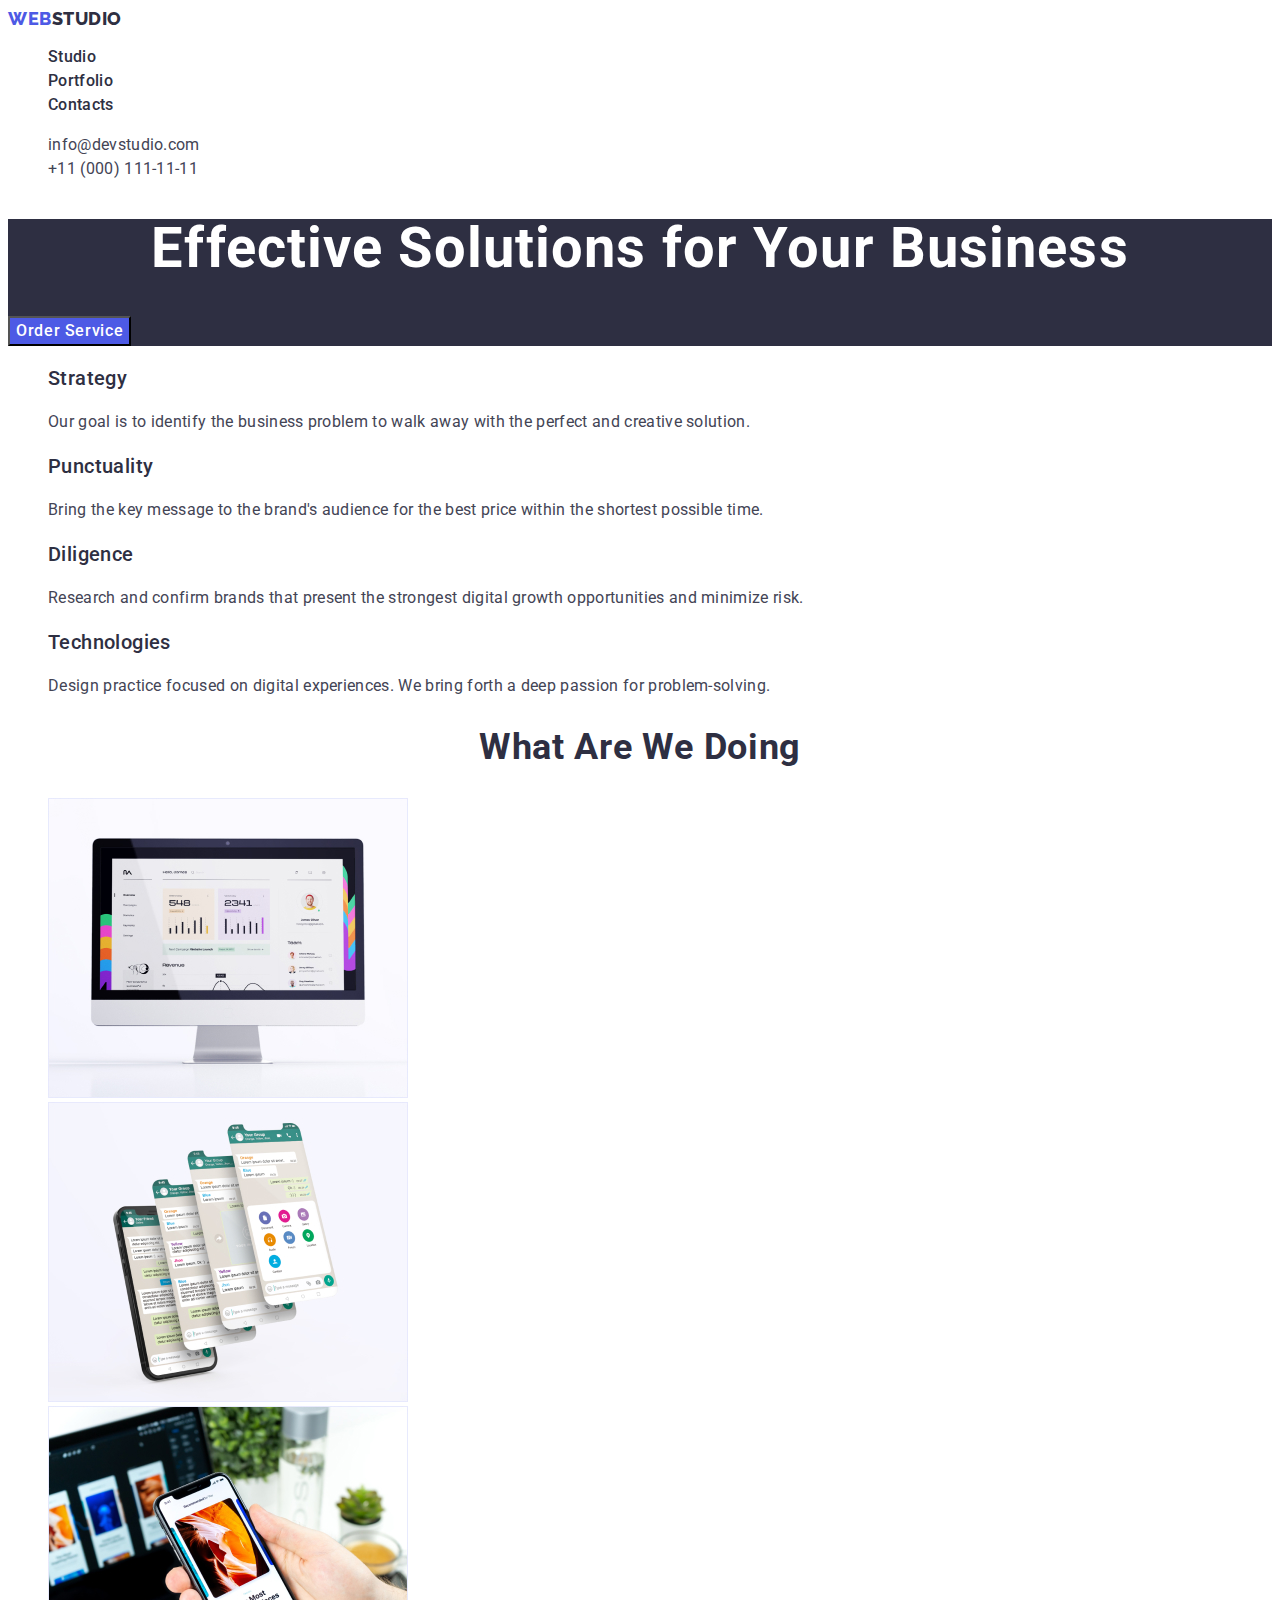
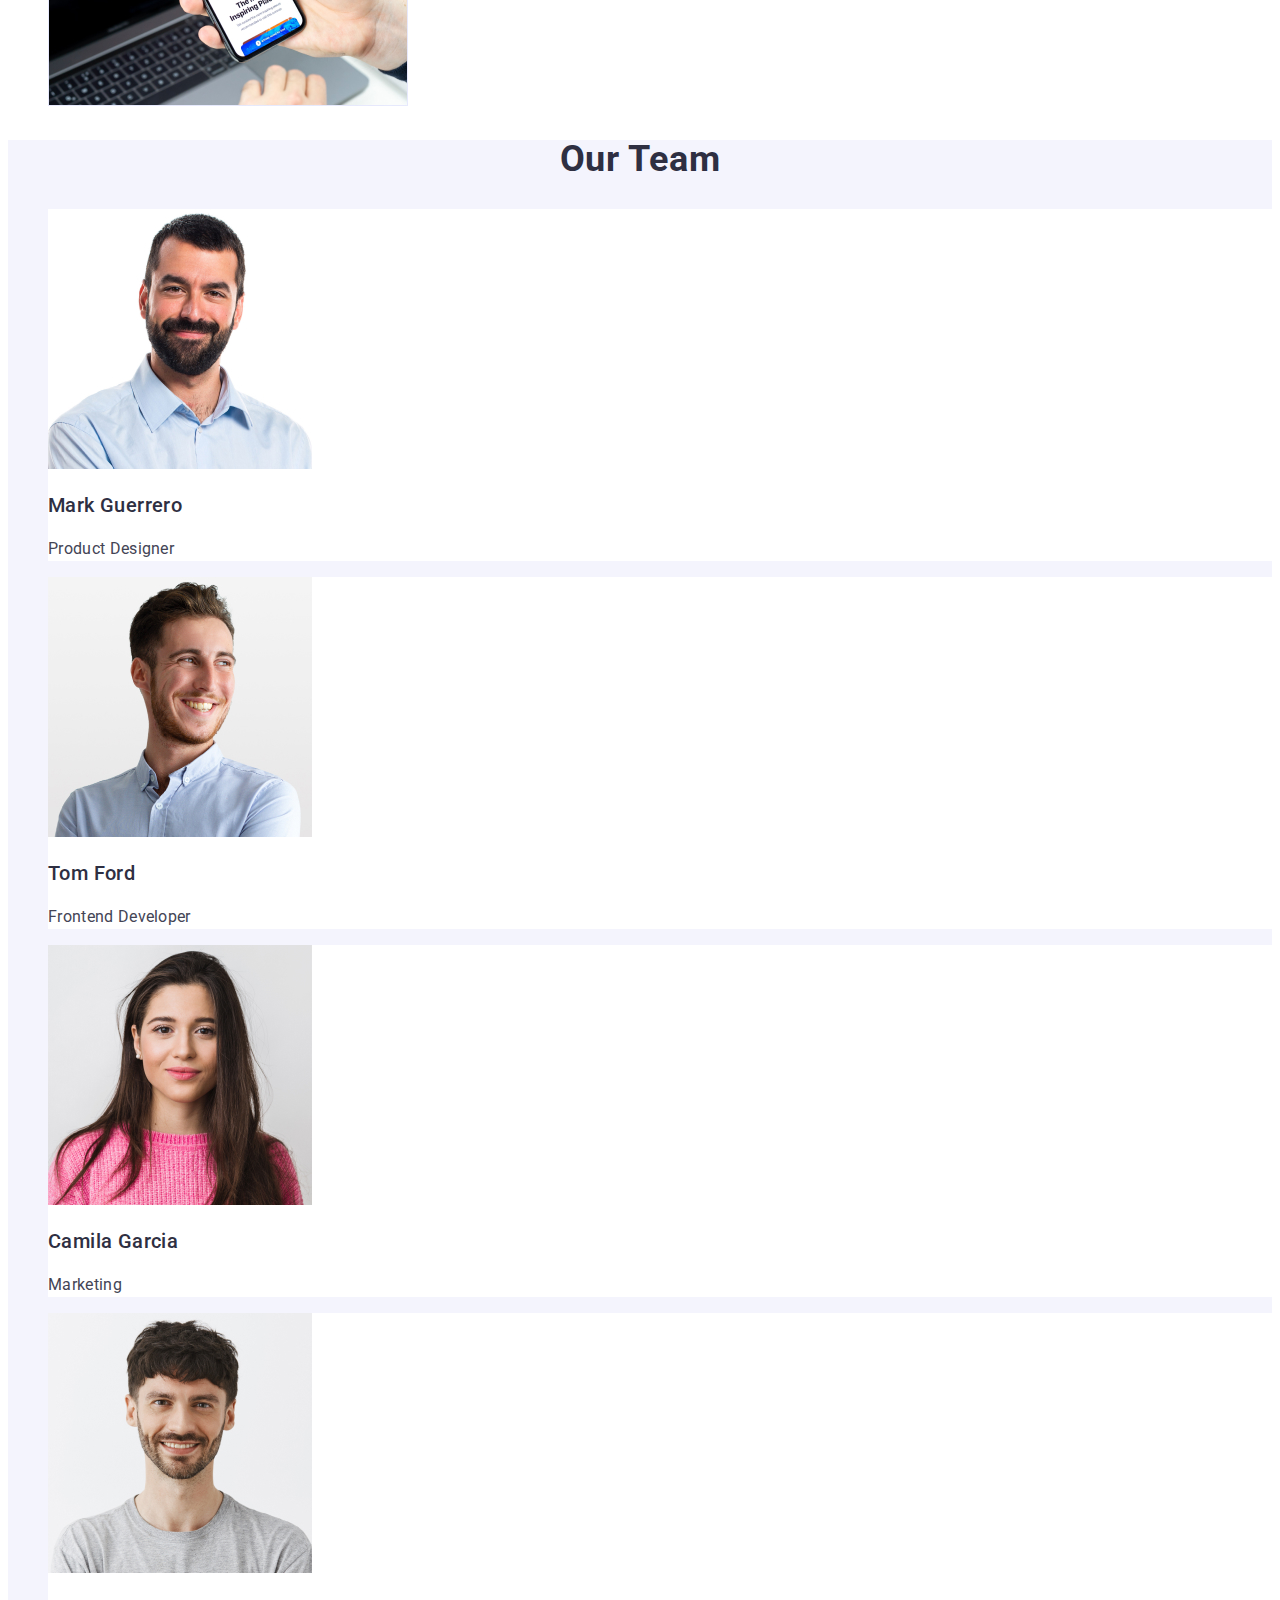
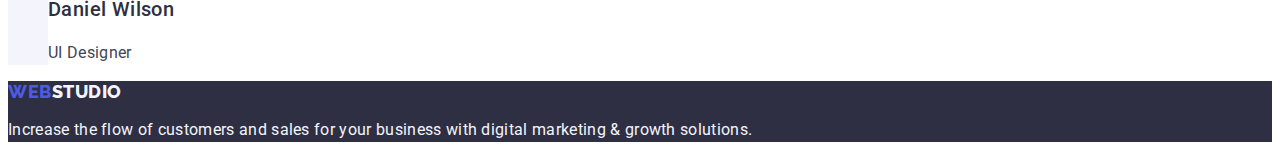
==== index.html @ 008188c2 "Initial commit" ====
<!DOCTYPE html>
<html lang="en">
  <head>
    <meta charset="UTF-8" />
    <meta name="viewport" content="width=device-width, initial-scale=1.0" />
    <title>Document</title>
    <link rel="preconnect" href="https://fonts.googleapis.com" />
    <link rel="preconnect" href="https://fonts.gstatic.com" crossorigin />
    <link
      href="https://fonts.googleapis.com/css2?family=Raleway:wght@800&family=Roboto:wght@400;500;700;900&display=swap"
      rel="stylesheet"
    />
    <link rel="stylesheet" href="./css/styles.css" />
  </head>
  <body>
    <!-- HEADER -->
    <header class="top-header">
      <nav class="nav">
        <a class="logo-nav link" href="./index.html"
          >Web<span class="logo-dark">Studio</span></a
        >
        <ul class="menu list">
          <li class="menu-item">
            <a class="menu-link link" href="./index.html">Studio</a>
          </li>
          <li class="menu-item">
            <a class="menu-link link" href="./portfolio.html">Portfolio</a>
          </li>
          <li class="menu-item">
            <a class="menu-link link" href="">Contacts</a>
          </li>
        </ul>
      </nav>
      <address class="contact">
        <ul class="address list">
          <li class="description-text address-item">
            <a class="address-item link" href="mailto:info@devstudio.com"
              >info@devstudio.com</a
            >
          </li>
          <li class="description-text contact-item">
            <a class="address-item link" href="tel:+110001111111"
              >+11 (000) 111-11-11</a
            >
          </li>
        </ul>
      </address>
    </header>
    <main>
      <!-- HERO -->
      <section class="hero">
        <h1 class="hero-title">Effective Solutions for Your Business</h1>
        <button
          class="subtitle-description modal-btn"
          type="button"
          name="Order_Service"
        >
          Order Service
        </button>
      </section>
      <!-- FEATURE -->
      <section class="features">
        <h2 class="features" hidden>Features</h2>
        <ul class="features-menu list">
          <li>
            <h3 class="subtitle-description">Strategy</h3>
            <p class="description-text">
              Our goal is to identify the business problem to walk away with the
              perfect and creative solution.
            </p>
          </li>
          <li>
            <h3 class="subtitle-description">Punctuality</h3>
            <p class="description-text">
              Bring the key message to the brand's audience for the best price
              within the shortest possible time.
            </p>
          </li>
          <li>
            <h3 class="subtitle-description">Diligence</h3>
            <p class="description-text">
              Research and confirm brands that present the strongest digital
              growth opportunities and minimize risk.
            </p>
          </li>
          <li>
            <h3 class="subtitle-description">Technologies</h3>
            <p class="description-text">
              Design practice focused on digital experiences. We bring forth a
              deep passion for problem-solving.
            </p>
          </li>
        </ul>
      </section>
      <!-- ABOUT -->
      <section>
        <h2 class="about">What are we doing</h2>
        <ul class="menu-about list">
          <li>
            <img
              src="./images/services/Rectangle71.jpg"
              width="360"
              alt="Work example"
            />
          </li>
          <li>
            <img
              src="./images/services/Rectangle72.jpg"
              width="360"
              alt="Work example"
            />
          </li>
          <li>
            <img
              src="./images/services/Rectangle73.jpg"
              width="360"
              alt="Work example"
            />
          </li>
        </ul>
      </section>
      <!-- TEAM -->
      <section class="section">
        <h2 class="about">Our Team</h2>
        <ul class="team-list list">
          <li class="items">
            <img src="./images/team/img.jpg" alt="Team member" width="264" />
            <h3 class="subtitle-description">Mark Guerrero</h3>
            <p class="description-text">Product Designer</p>
          </li>
          <li class="items">
            <img src="./images/team/img1.jpg" alt="Team member" width="264" />
            <h3 class="subtitle-description">Tom Ford</h3>
            <p class="description-text">Frontend Developer</p>
          </li>
          <li class="items">
            <img src="./images/team/img2.jpg" alt="Team member" width="264" />
            <h3 class="subtitle-description">Camila Garcia</h3>
            <p class="description-text">Marketing</p>
          </li>
          <li class="items">
            <img src="./images/team/img3.jpg" alt="Team member" width="264" />
            <h3 class="subtitle-description">Daniel Wilson</h3>
            <p class="description-text">UI Designer</p>
          </li>
        </ul>
      </section>
    </main>
    <!-- FOOTER -->
    <footer class="main-footer">
      <a class="logo-nav link" href="./index.html"
        >Web<span class="logo-light">Studio</span></a
      >
      <p class="footer-text">
        Increase the flow of customers and sales for your business with digital
        marketing & growth solutions.
      </p>
    </footer>
  </body>
</html>
---- css/styles.css ----
/* BODY */
body {
  font-family: "Roboto", sans-serif;
  font-weight: 400;
  color: var(--color-slate);
  background-color: var(--color-white);
}
.list {
  list-style: none;
}
.link {
  text-decoration: none;
}
:root {
  --color-iris: #4d5ae5;
  --color-ocean: #404bbf;
  --color-navy-blue: #2e2f42;
  --color-green: #31d0aa;
  --color-slate: #434455;
  --color-light-slate: #8e8f99;
  --color-cornflower: #e7e9fc;
  --color-cloud: #f4f4fd;
  --color-navy-blue-modal: #2e2f42;
  --color-grey: #2e2f42;
  --color-white: #ffffff;
  --color-dairy: #fcfcfc;
}

/* COMPONENT */
.subtitle-description {
  font-weight: 500;
  font-size: 20px;
  line-height: 1.2;
  letter-spacing: 0.02em;
  color: var(--color-grey);
}
.description-text {
  font-size: 16px;
  line-height: 1.5;
  letter-spacing: 0.02em;
  color: var(--color-slate);
}

/* HEADER */
.logo-nav {
  font-family: "Raleway", sans-serif;
  font-weight: 800;
  font-size: 18px;
  line-height: 1.17;
  letter-spacing: 0.03em;
  text-transform: uppercase;
  color: var(--color-iris);
}
.logo-dark {
  color: var(--color-navy-blue);
}
.logo-light {
  color: var(--color-cloud);
}

.menu-link.link {
  font-weight: 500;
  font-size: 16px;
  line-height: 1.5;
  letter-spacing: 0.02em;
  color: var(--color-navy-blue);
}

.address-item.link {
  color: var(--color-slate);
}
.menu-link.link:hover,
.menu-link.link:focus,
.menu-link.link:active {
  color: var(--color-ocean);
}
.address-item.link:hover,
.address-item.link:focus,
.address-item.link:active {
  color: var(--color-ocean);
}
.contact {
  font-style: normal;
}
/* HERO */
.hero {
  background-color: var(--color-navy-blue);
}
.hero-title {
  font-weight: 700;
  font-size: 56px;
  line-height: 1.07;
  letter-spacing: 0.02em;
  text-align: center;
  color: var(--color-white);
}
.modal-btn {
  font-family: inherit;
  background-color: var(--color-iris);
  font-weight: 500;
  font-size: 16px;
  line-height: 1.5;
  letter-spacing: 0.04em;
  cursor: pointer;
  color: var(--color-white);
}
.modal-btn:hover,
.modal-btn:focus {
  background-color: var(--color-ocean);
}
.about {
  font-weight: 700;
  font-size: 36px;
  line-height: 1.11;
  text-align: center;
  letter-spacing: 0.02em;
  text-transform: capitalize;
  color: var(--color-grey);
}
/* TEAM */
.section {
  background-color: var(--color-cloud);
}
.items {
  background-color: #ffffff;
}
/* Footer*/
.footer-text {
  font-size: 16px;
  line-height: 1.5;
  letter-spacing: 0.02em;
  color: var(--color-cloud);
}
.main-footer {
  background-color: var(--color-navy-blue);
}

/* PORTFOLIO */ /* SECTION */

.btn {
  font-family: "Roboto", sans-serif;
  font-weight: 500;
  font-size: 16px;
  line-height: 1.5;
  letter-spacing: 0.04em;
  cursor: pointer;
  color: var(--color-iris);
  background-color: var(--color-cloud);
}

.btn:hover,
.btn:focus {
  color: var(--color-white);
  background-color: var(--color-ocean);
}
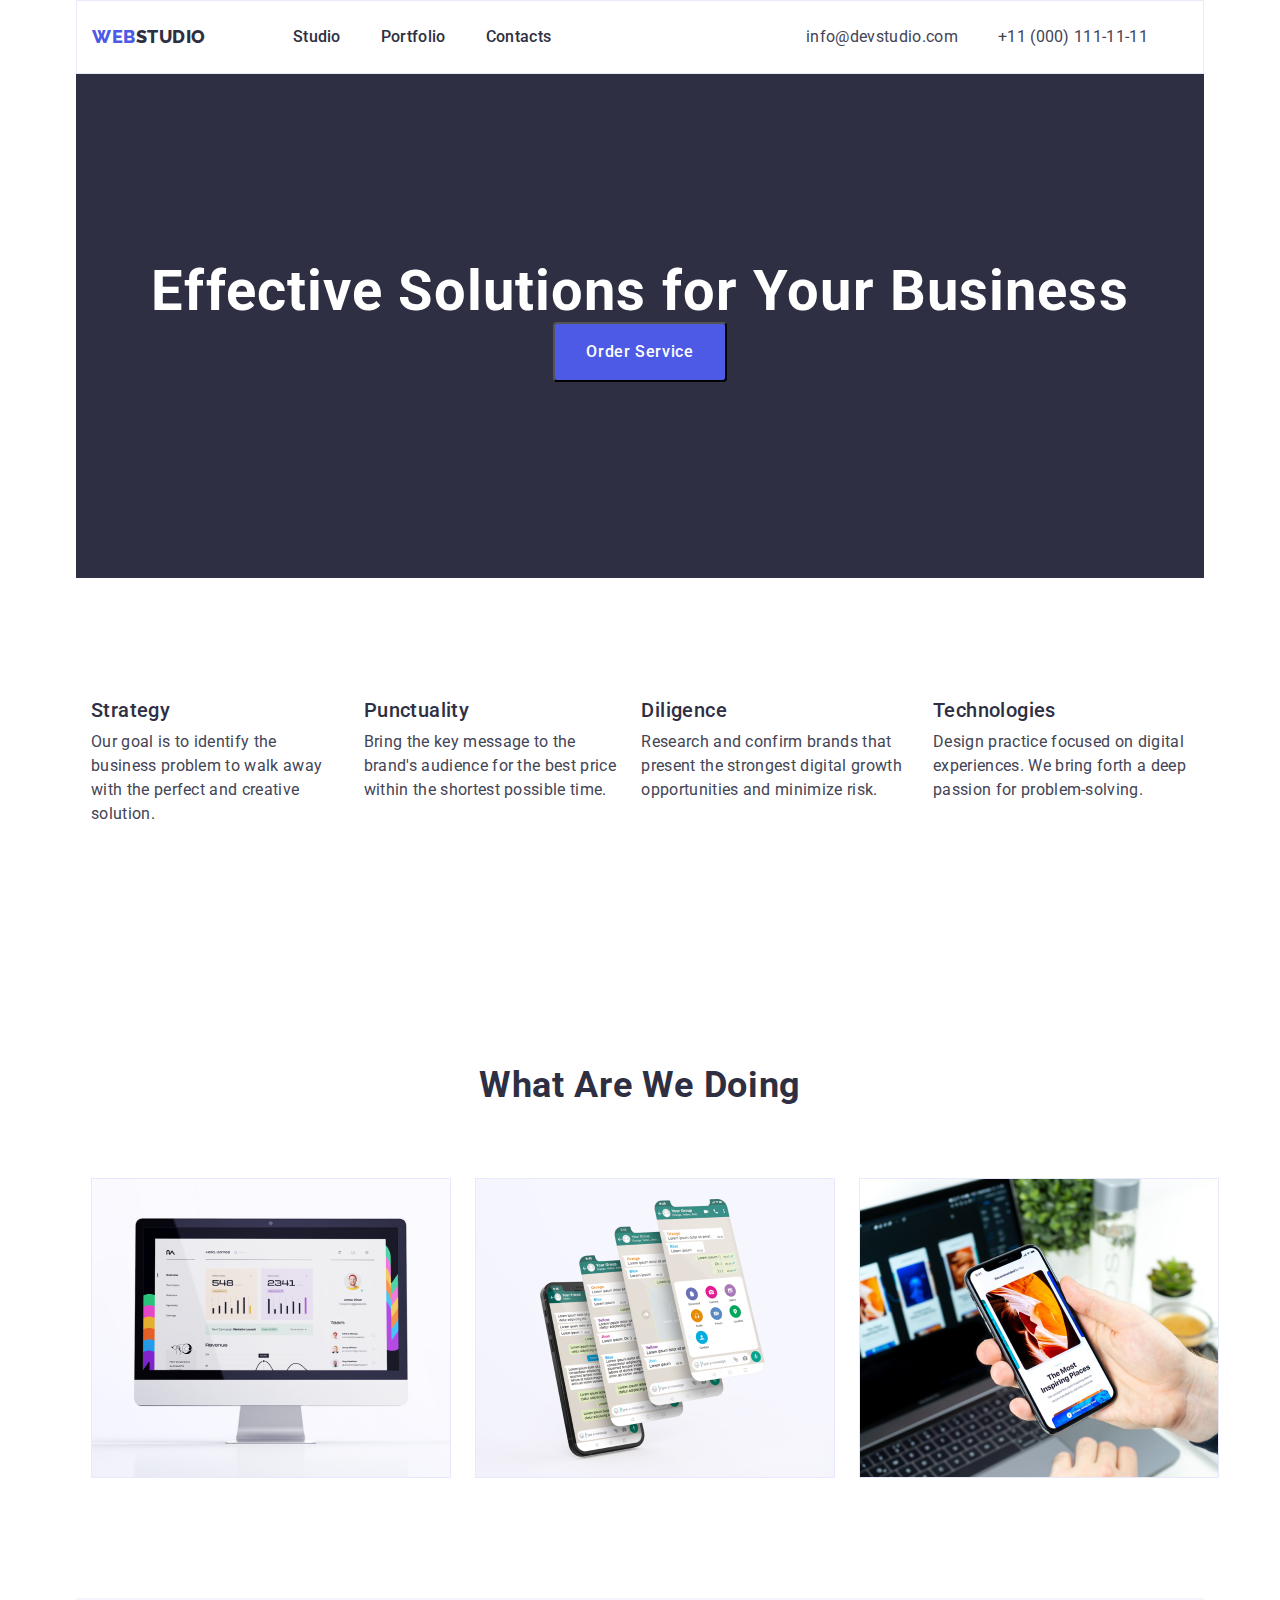
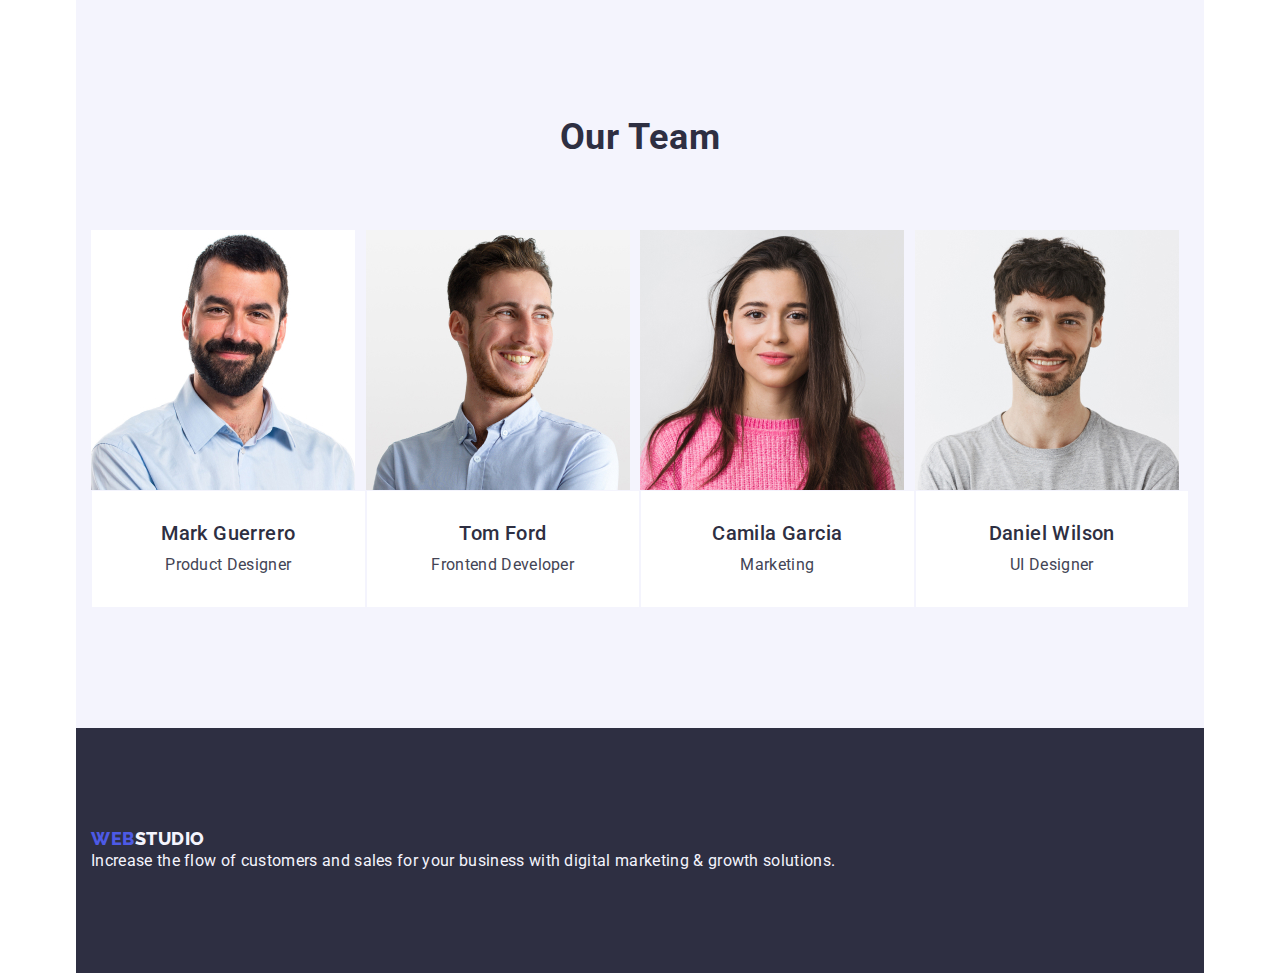
==== commit 52c140f3: "update" ====
--- a/index.html
+++ b/index.html
@@ -10,56 +10,64 @@
       href="https://fonts.googleapis.com/css2?family=Raleway:wght@800&family=Roboto:wght@400;500;700;900&display=swap"
       rel="stylesheet"
     />
+    <link
+      rel="stylesheet"
+      href="https://cdn.jsdelivr.net/npm/modern-normalize@1.1.0/modern-normalize.min.css"
+    />
     <link rel="stylesheet" href="./css/styles.css" />
   </head>
   <body>
     <!-- HEADER -->
     <header class="top-header">
-      <nav class="nav">
-        <a class="logo-nav link" href="./index.html"
-          >Web<span class="logo-dark">Studio</span></a
-        >
-        <ul class="menu list">
-          <li class="menu-item">
-            <a class="menu-link link" href="./index.html">Studio</a>
-          </li>
-          <li class="menu-item">
-            <a class="menu-link link" href="./portfolio.html">Portfolio</a>
-          </li>
-          <li class="menu-item">
-            <a class="menu-link link" href="">Contacts</a>
-          </li>
-        </ul>
-      </nav>
-      <address class="contact">
-        <ul class="address list">
-          <li class="description-text address-item">
-            <a class="address-item link" href="mailto:info@devstudio.com"
-              >info@devstudio.com</a
-            >
-          </li>
-          <li class="description-text contact-item">
-            <a class="address-item link" href="tel:+110001111111"
-              >+11 (000) 111-11-11</a
-            >
-          </li>
-        </ul>
-      </address>
+      <div class="container page-header-container">
+        <nav class="nav">
+          <a class="logo-nav link" href="./index.html"
+            >Web<span class="logo-dark">Studio</span></a
+          >
+          <ul class="menu list">
+            <li class="menu-item">
+              <a class="menu-link link" href="./index.html">Studio</a>
+            </li>
+            <li class="menu-item">
+              <a class="menu-link link" href="./portfolio.html">Portfolio</a>
+            </li>
+            <li class="menu-item">
+              <a class="menu-link link" href="">Contacts</a>
+            </li>
+          </ul>
+        </nav>
+        <address class="contact">
+          <ul class="address list">
+            <li class="description-text address-item">
+              <a class="address-item link" href="mailto:info@devstudio.com"
+                >info@devstudio.com</a
+              >
+            </li>
+            <li class="description-text contact-item">
+              <a class="address-item link" href="tel:+110001111111"
+                >+11 (000) 111-11-11</a
+              >
+            </li>
+          </ul>
+        </address>
+      </div>
     </header>
     <main>
       <!-- HERO -->
-      <section class="hero">
+      <section class="hero container">
         <h1 class="hero-title">Effective Solutions for Your Business</h1>
-        <button
-          class="subtitle-description modal-btn"
-          type="button"
-          name="Order_Service"
-        >
-          Order Service
-        </button>
+        <div class="button">
+          <button
+            class="subtitle-description modal-btn"
+            type="button"
+            name="Order_Service"
+          >
+            Order Service
+          </button>
+        </div>
       </section>
       <!-- FEATURE -->
-      <section class="features">
+      <section class="features container">
         <h2 class="features" hidden>Features</h2>
         <ul class="features-menu list">
           <li>
@@ -93,7 +101,7 @@
         </ul>
       </section>
       <!-- ABOUT -->
-      <section>
+      <section class="section-about container">
         <h2 class="about">What are we doing</h2>
         <ul class="menu-about list">
           <li>
@@ -120,34 +128,44 @@
         </ul>
       </section>
       <!-- TEAM -->
-      <section class="section">
-        <h2 class="about">Our Team</h2>
-        <ul class="team-list list">
-          <li class="items">
-            <img src="./images/team/img.jpg" alt="Team member" width="264" />
-            <h3 class="subtitle-description">Mark Guerrero</h3>
-            <p class="description-text">Product Designer</p>
-          </li>
-          <li class="items">
-            <img src="./images/team/img1.jpg" alt="Team member" width="264" />
-            <h3 class="subtitle-description">Tom Ford</h3>
-            <p class="description-text">Frontend Developer</p>
-          </li>
-          <li class="items">
-            <img src="./images/team/img2.jpg" alt="Team member" width="264" />
-            <h3 class="subtitle-description">Camila Garcia</h3>
-            <p class="description-text">Marketing</p>
-          </li>
-          <li class="items">
-            <img src="./images/team/img3.jpg" alt="Team member" width="264" />
-            <h3 class="subtitle-description">Daniel Wilson</h3>
-            <p class="description-text">UI Designer</p>
-          </li>
-        </ul>
+      <section class="section-team container">
+        <div class="section">
+          <h2 class="about">Our Team</h2>
+          <ul class="team-list list">
+            <li class="items">
+              <img src="./images/team/img.jpg" alt="Team member" width="264" />
+              <div class="team-items">
+                <h3 class="subtitle-description">Mark Guerrero</h3>
+                <p class="description-text">Product Designer</p>
+              </div>
+            </li>
+            <li class="items">
+              <img src="./images/team/img1.jpg" alt="Team member" width="264" />
+              <div class="team-items">
+                <h3 class="subtitle-description">Tom Ford</h3>
+                <p class="description-text">Frontend Developer</p>
+              </div>
+            </li>
+            <li class="items">
+              <img src="./images/team/img2.jpg" alt="Team member" width="264" />
+              <div class="team-items">
+                <h3 class="subtitle-description">Camila Garcia</h3>
+                <p class="description-text">Marketing</p>
+              </div>
+            </li>
+            <li class="items">
+              <img src="./images/team/img3.jpg" alt="Team member" width="264" />
+              <div class="team-items">
+                <h3 class="subtitle-description">Daniel Wilson</h3>
+                <p class="description-text">UI Designer</p>
+              </div>
+            </li>
+          </ul>
+        </div>
       </section>
     </main>
     <!-- FOOTER -->
-    <footer class="main-footer">
+    <footer class="main-footer container">
       <a class="logo-nav link" href="./index.html"
         >Web<span class="logo-light">Studio</span></a
       >
--- a/css/styles.css
+++ b/css/styles.css
@@ -1,16 +1,3 @@
-/* BODY */
-body {
-  font-family: "Roboto", sans-serif;
-  font-weight: 400;
-  color: var(--color-slate);
-  background-color: var(--color-white);
-}
-.list {
-  list-style: none;
-}
-.link {
-  text-decoration: none;
-}
 :root {
   --color-iris: #4d5ae5;
   --color-ocean: #404bbf;
@@ -26,8 +13,52 @@
   --color-dairy: #fcfcfc;
 }
 
+h1,
+h2,
+h3,
+p {
+  margin-top: 0;
+  margin-bottom: 0;
+}
+ul {
+  margin-top: 0;
+  margin-bottom: 0;
+  padding-left: 0;
+}
+img {
+  display: block;
+}
+
+button {
+  cursor: pointer;
+}
+
+.list {
+  list-style: none;
+}
+.link {
+  text-decoration: none;
+}
+
+/* BODY */
+body {
+  font-family: "Roboto", sans-serif;
+  font-weight: 400;
+  color: var(--color-slate);
+  background-color: var(--color-white);
+}
+
+.container {
+  width: 1128px;
+  margin-left: auto;
+  margin-right: auto;
+  padding-left: 15px;
+  padding-right: 15px;
+}
+
 /* COMPONENT */
 .subtitle-description {
+  margin-bottom: 8px;
   font-weight: 500;
   font-size: 20px;
   line-height: 1.2;
@@ -42,6 +73,21 @@
 }
 
 /* HEADER */
+.top-header {
+  margin-bottom: 0;
+}
+.page-header-container {
+  display: flex;
+  align-items: center;
+  padding-top: 24px;
+  padding-bottom: 24px;
+  border: 1px solid var(--color-cornflower);
+}
+.nav {
+  display: flex;
+  align-items: center;
+}
+
 .logo-nav {
   font-family: "Raleway", sans-serif;
   font-weight: 800;
@@ -50,6 +96,7 @@
   letter-spacing: 0.03em;
   text-transform: uppercase;
   color: var(--color-iris);
+  margin-right: 87px;
 }
 .logo-dark {
   color: var(--color-navy-blue);
@@ -57,6 +104,13 @@
 .logo-light {
   color: var(--color-cloud);
 }
+.menu {
+  display: flex;
+  align-items: center;
+}
+.menu-item:not(:last-child) {
+  margin-right: 40px;
+}
 
 .menu-link.link {
   font-weight: 500;
@@ -65,15 +119,20 @@
   letter-spacing: 0.02em;
   color: var(--color-navy-blue);
 }
-
+.address {
+  display: flex;
+  align-items: center;
+}
 .address-item.link {
   color: var(--color-slate);
+  margin-right: 40px;
 }
 .menu-link.link:hover,
 .menu-link.link:focus,
 .menu-link.link:active {
   color: var(--color-ocean);
 }
+
 .address-item.link:hover,
 .address-item.link:focus,
 .address-item.link:active {
@@ -81,9 +140,12 @@
 }
 .contact {
   font-style: normal;
+  margin-left: auto;
 }
 /* HERO */
 .hero {
+  padding-top: 188px;
+  padding-bottom: 188px;
   background-color: var(--color-navy-blue);
 }
 .hero-title {
@@ -94,21 +156,46 @@
   text-align: center;
   color: var(--color-white);
 }
+.button {
+  display: flex;
+  justify-content: center;
+}
 .modal-btn {
+  min-width: 170px;
+  min-height: 60px;
+  padding-top: 15px;
+  padding-bottom: 15px;
+  padding-right: 31px;
+  padding-left: 31px;
+  border-radius: 4px;
+  text-align: center;
   font-family: inherit;
   background-color: var(--color-iris);
   font-weight: 500;
   font-size: 16px;
   line-height: 1.5;
   letter-spacing: 0.04em;
-  cursor: pointer;
   color: var(--color-white);
 }
+
 .modal-btn:hover,
 .modal-btn:focus {
   background-color: var(--color-ocean);
 }
+.features {
+  padding-top: 120px;
+  padding-bottom: 120px;
+}
+.features-menu {
+  display: flex;
+  column-gap: 24px;
+}
+.section-about {
+  padding-top: 120px;
+  padding-bottom: 120px;
+}
 .about {
+  margin-bottom: 72px;
   font-weight: 700;
   font-size: 36px;
   line-height: 1.11;
@@ -117,12 +204,38 @@
   text-transform: capitalize;
   color: var(--color-grey);
 }
+.menu-about {
+  display: flex;
+  column-gap: 24px;
+}
 /* TEAM */
-.section {
+.section-team {
   background-color: var(--color-cloud);
+  padding-top: 120px;
+  padding-bottom: 120px;
+  gap: 24px;
+}
+.team-items {
+  border-top: none;
+  border: 1px solid var(--color-cloud);
+  background-color: var(--color-white);
+  padding-top: 30px;
+  padding-bottom: 30px;
+  padding-right: 16px;
+  padding-left: 16px;
+  text-align: center;
 }
 .items {
-  background-color: #ffffff;
+  flex-basis: calc(100% / 4);
+  gap: 24px;
+  overflow: hidden;
+}
+.team-list {
+  margin: 0;
+  padding: 0;
+  list-style: none;
+  display: flex;
+  flex-wrap: wrap;
 }
 /* Footer*/
 .footer-text {
@@ -132,10 +245,20 @@
   color: var(--color-cloud);
 }
 .main-footer {
+  padding-top: 100px;
+  padding-bottom: 100px;
   background-color: var(--color-navy-blue);
 }
 
 /* PORTFOLIO */ /* SECTION */
+.btn-list {
+  display: flex;
+  justify-content: center;
+  flex-direction: row;
+  align-items: flex-start;
+  gap: 24px;
+  margin-bottom: 72px;
+}
 
 .btn {
   font-family: "Roboto", sans-serif;
@@ -143,9 +266,11 @@
   font-size: 16px;
   line-height: 1.5;
   letter-spacing: 0.04em;
-  cursor: pointer;
   color: var(--color-iris);
+  border: 1px solid var(--color-cornflower);
+  border-radius: 4px;
   background-color: var(--color-cloud);
+  padding: 12px 24px;
 }
 
 .btn:hover,
@@ -153,3 +278,42 @@
   color: var(--color-white);
   background-color: var(--color-ocean);
 }
+.portfolio-list {
+  display: flex;
+  column-gap: 24px;
+  row-gap: 48px;
+}
+.visually-hidden {
+  position: absolute;
+  width: 1px;
+  height: 1px;
+  margin: -1px;
+  border: 0;
+  padding: 0;
+  white-space: nowrap;
+  clip-path: inset(100%);
+  clip: rect(0 0 0 0);
+  overflow: hidden;
+}
+.section-portfolio {
+  padding-top: 96px;
+  padding-bottom: 120px;
+}
+.portfolio-text {
+  border-top: none;
+  border: 1px solid var(--color-cornflower);
+  background-color: var(--color-white);
+  padding-top: 32px;
+  padding-bottom: 32px;
+}
+.portfolio-list {
+  display: flex;
+  flex-wrap: wrap;
+  column-gap: 24px;
+  row-gap: 48px;
+}
+.portfolio-item {
+  flex-basis: calc((100%-48px) / 3);
+  flex-wrap: wrap;
+  justify-content: space-between;
+}
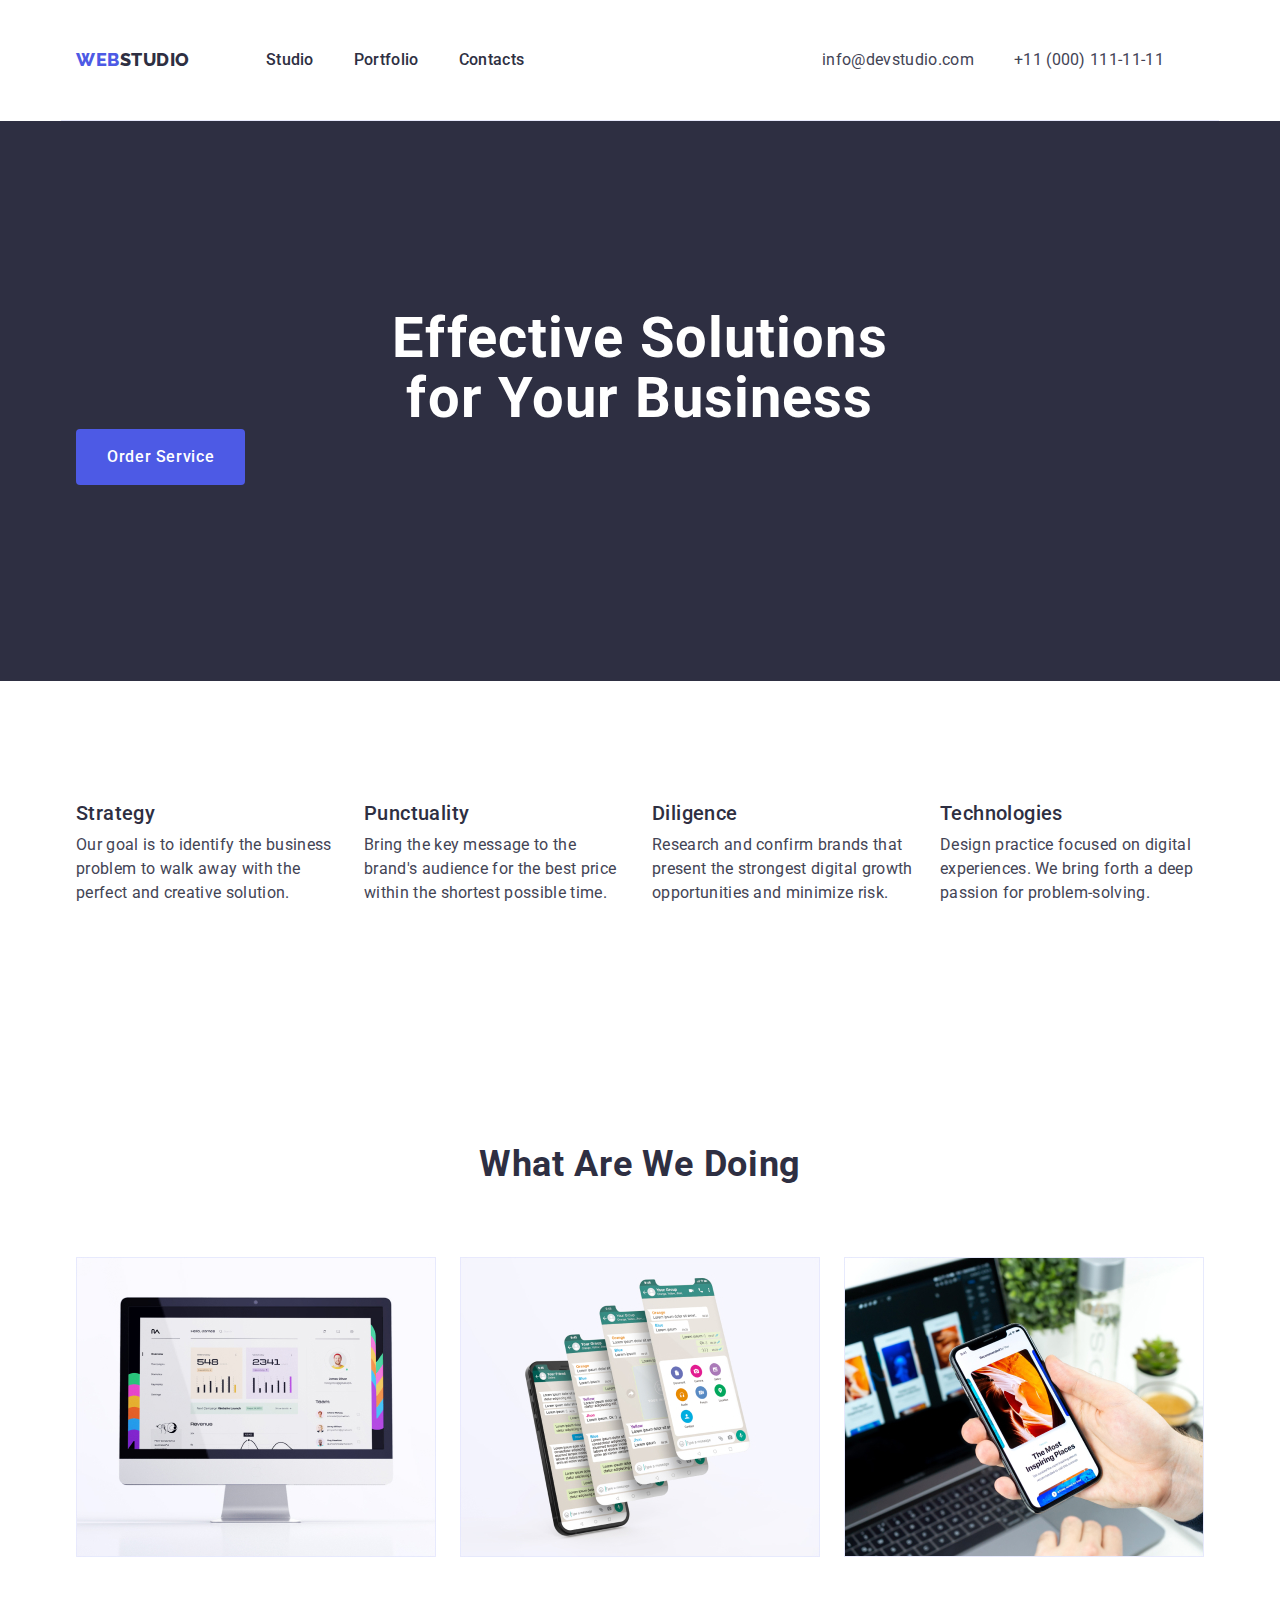
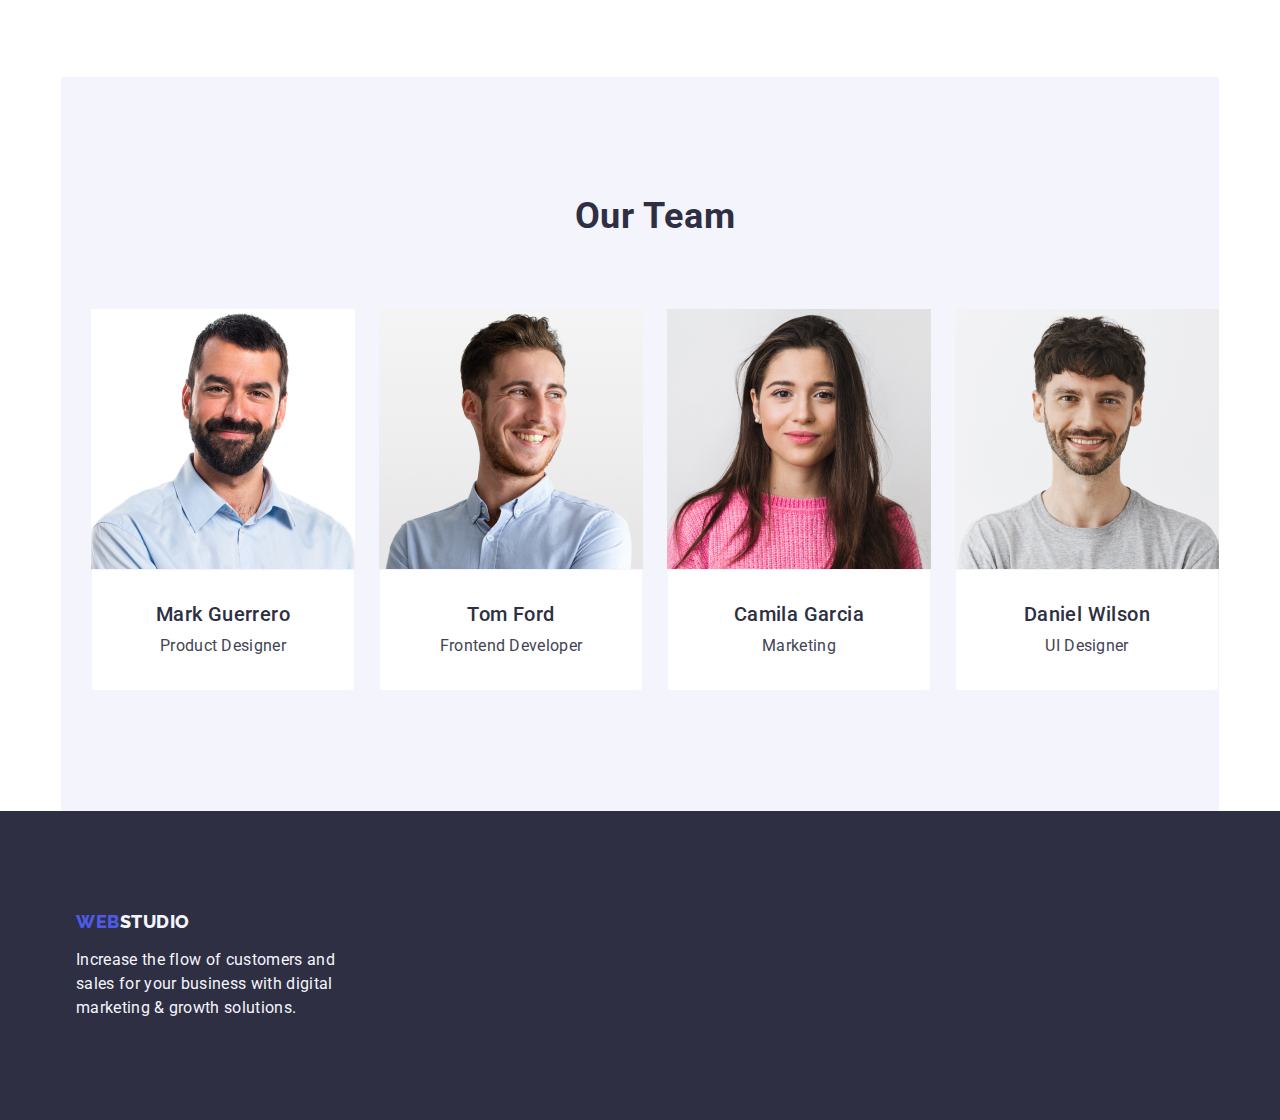
==== commit 0416757c: "update" ====
--- a/index.html
+++ b/index.html
@@ -54,9 +54,9 @@
     </header>
     <main>
       <!-- HERO -->
-      <section class="hero container">
-        <h1 class="hero-title">Effective Solutions for Your Business</h1>
-        <div class="button">
+      <section class="hero">
+        <div class="container">
+          <h1 class="hero-title">Effective Solutions for Your Business</h1>
           <button
             class="subtitle-description modal-btn"
             type="button"
@@ -67,69 +67,73 @@
         </div>
       </section>
       <!-- FEATURE -->
-      <section class="features container">
-        <h2 class="features" hidden>Features</h2>
-        <ul class="features-menu list">
-          <li>
-            <h3 class="subtitle-description">Strategy</h3>
-            <p class="description-text">
-              Our goal is to identify the business problem to walk away with the
-              perfect and creative solution.
-            </p>
-          </li>
-          <li>
-            <h3 class="subtitle-description">Punctuality</h3>
-            <p class="description-text">
-              Bring the key message to the brand's audience for the best price
-              within the shortest possible time.
-            </p>
-          </li>
-          <li>
-            <h3 class="subtitle-description">Diligence</h3>
-            <p class="description-text">
-              Research and confirm brands that present the strongest digital
-              growth opportunities and minimize risk.
-            </p>
-          </li>
-          <li>
-            <h3 class="subtitle-description">Technologies</h3>
-            <p class="description-text">
-              Design practice focused on digital experiences. We bring forth a
-              deep passion for problem-solving.
-            </p>
-          </li>
-        </ul>
+      <section class="features">
+        <div class="container">
+          <h2 class="features" hidden>Features</h2>
+          <ul class="features-menu list">
+            <li class="features-item">
+              <h3 class="subtitle-description">Strategy</h3>
+              <p class="description-text">
+                Our goal is to identify the business problem to walk away with
+                the perfect and creative solution.
+              </p>
+            </li>
+            <li class="features-item">
+              <h3 class="subtitle-description">Punctuality</h3>
+              <p class="description-text">
+                Bring the key message to the brand's audience for the best price
+                within the shortest possible time.
+              </p>
+            </li>
+            <li class="features-item">
+              <h3 class="subtitle-description">Diligence</h3>
+              <p class="description-text">
+                Research and confirm brands that present the strongest digital
+                growth opportunities and minimize risk.
+              </p>
+            </li>
+            <li class="features-item">
+              <h3 class="subtitle-description">Technologies</h3>
+              <p class="description-text">
+                Design practice focused on digital experiences. We bring forth a
+                deep passion for problem-solving.
+              </p>
+            </li>
+          </ul>
+        </div>
       </section>
       <!-- ABOUT -->
-      <section class="section-about container">
-        <h2 class="about">What are we doing</h2>
-        <ul class="menu-about list">
-          <li>
-            <img
-              src="./images/services/Rectangle71.jpg"
-              width="360"
-              alt="Work example"
-            />
-          </li>
-          <li>
-            <img
-              src="./images/services/Rectangle72.jpg"
-              width="360"
-              alt="Work example"
-            />
-          </li>
-          <li>
-            <img
-              src="./images/services/Rectangle73.jpg"
-              width="360"
-              alt="Work example"
-            />
-          </li>
-        </ul>
+      <section class="section-about">
+        <div class="container">
+          <h2 class="about">What are we doing</h2>
+          <ul class="menu-about list">
+            <li class="list-about">
+              <img
+                src="./images/services/Rectangle71.jpg"
+                width="360"
+                alt="Work example"
+              />
+            </li>
+            <li class="list-about">
+              <img
+                src="./images/services/Rectangle72.jpg"
+                width="360"
+                alt="Work example"
+              />
+            </li>
+            <li class="list-about">
+              <img
+                src="./images/services/Rectangle73.jpg"
+                width="360"
+                alt="Work example"
+              />
+            </li>
+          </ul>
+        </div>
       </section>
       <!-- TEAM -->
       <section class="section-team container">
-        <div class="section">
+        <div class="container">
           <h2 class="about">Our Team</h2>
           <ul class="team-list list">
             <li class="items">
@@ -165,14 +169,16 @@
       </section>
     </main>
     <!-- FOOTER -->
-    <footer class="main-footer container">
-      <a class="logo-nav link" href="./index.html"
-        >Web<span class="logo-light">Studio</span></a
-      >
-      <p class="footer-text">
-        Increase the flow of customers and sales for your business with digital
-        marketing & growth solutions.
-      </p>
+    <footer class="main-footer">
+      <div class="container">
+        <a class="logo-footer link" href="./index.html"
+          >Web<span class="logo-light">Studio</span></a
+        >
+        <p class="footer-text">
+          Increase the flow of customers and sales for your business with
+          digital marketing & growth solutions.
+        </p>
+      </div>
     </footer>
   </body>
 </html>
--- a/css/styles.css
+++ b/css/styles.css
@@ -49,7 +49,7 @@
 }
 
 .container {
-  width: 1128px;
+  width: 1158px;
   margin-left: auto;
   margin-right: auto;
   padding-left: 15px;
@@ -81,7 +81,7 @@
   align-items: center;
   padding-top: 24px;
   padding-bottom: 24px;
-  border: 1px solid var(--color-cornflower);
+  border-bottom: 1px solid var(--color-cornflower);
 }
 .nav {
   display: flex;
@@ -96,7 +96,7 @@
   letter-spacing: 0.03em;
   text-transform: uppercase;
   color: var(--color-iris);
-  margin-right: 87px;
+  margin-right: 76px;
 }
 .logo-dark {
   color: var(--color-navy-blue);
@@ -107,9 +107,12 @@
 .menu {
   display: flex;
   align-items: center;
-}
+  gap: 40px;
+}
+
 .menu-item:not(:last-child) {
-  margin-right: 40px;
+  padding-top: 24px;
+  padding-bottom: 24px;
 }
 
 .menu-link.link {
@@ -149,6 +152,9 @@
   background-color: var(--color-navy-blue);
 }
 .hero-title {
+  max-width: 496px;
+  margin-left: auto;
+  margin-right: auto;
   font-weight: 700;
   font-size: 56px;
   line-height: 1.07;
@@ -156,19 +162,19 @@
   text-align: center;
   color: var(--color-white);
 }
-.button {
-  display: flex;
-  justify-content: center;
-}
+
 .modal-btn {
-  min-width: 170px;
-  min-height: 60px;
+  display: block;
+  min-width: 169px;
+  height: 56px;
+  border: none;
   padding-top: 15px;
   padding-bottom: 15px;
   padding-right: 31px;
   padding-left: 31px;
   border-radius: 4px;
   text-align: center;
+  cursor: pointer;
   font-family: inherit;
   background-color: var(--color-iris);
   font-weight: 500;
@@ -188,8 +194,12 @@
 }
 .features-menu {
   display: flex;
-  column-gap: 24px;
-}
+  gap: 24px;
+}
+.features-item {
+  width: calc((100% - 72px) / 4);
+}
+
 .section-about {
   padding-top: 120px;
   padding-bottom: 120px;
@@ -206,29 +216,32 @@
 }
 .menu-about {
   display: flex;
-  column-gap: 24px;
+  gap: 24px;
+}
+
+.list-about {
+  width: calc((100% - 48px) / 3);
 }
 /* TEAM */
 .section-team {
-  background-color: var(--color-cloud);
   padding-top: 120px;
   padding-bottom: 120px;
   gap: 24px;
+  background-color: var(--color-cloud);
 }
 .team-items {
   border-top: none;
   border: 1px solid var(--color-cloud);
+  border-radius: 0px 0px 4px 4px;
   background-color: var(--color-white);
-  padding-top: 30px;
-  padding-bottom: 30px;
+  padding-top: 32px;
+  padding-bottom: 32px;
   padding-right: 16px;
   padding-left: 16px;
   text-align: center;
 }
 .items {
-  flex-basis: calc(100% / 4);
-  gap: 24px;
-  overflow: hidden;
+  width: calc((100% - 72px) / 4);
 }
 .team-list {
   margin: 0;
@@ -236,9 +249,23 @@
   list-style: none;
   display: flex;
   flex-wrap: wrap;
+  gap: 24px;
 }
 /* Footer*/
+.logo-footer {
+  display: inline-block;
+  margin-bottom: 16px;
+  font-family: "Raleway", sans-serif;
+  font-weight: 800;
+  font-size: 18px;
+  line-height: 1.17;
+  letter-spacing: 0.03em;
+  text-transform: uppercase;
+  color: var(--color-iris);
+}
+
 .footer-text {
+  max-width: 264px;
   font-size: 16px;
   line-height: 1.5;
   letter-spacing: 0.02em;
@@ -251,38 +278,6 @@
 }
 
 /* PORTFOLIO */ /* SECTION */
-.btn-list {
-  display: flex;
-  justify-content: center;
-  flex-direction: row;
-  align-items: flex-start;
-  gap: 24px;
-  margin-bottom: 72px;
-}
-
-.btn {
-  font-family: "Roboto", sans-serif;
-  font-weight: 500;
-  font-size: 16px;
-  line-height: 1.5;
-  letter-spacing: 0.04em;
-  color: var(--color-iris);
-  border: 1px solid var(--color-cornflower);
-  border-radius: 4px;
-  background-color: var(--color-cloud);
-  padding: 12px 24px;
-}
-
-.btn:hover,
-.btn:focus {
-  color: var(--color-white);
-  background-color: var(--color-ocean);
-}
-.portfolio-list {
-  display: flex;
-  column-gap: 24px;
-  row-gap: 48px;
-}
 .visually-hidden {
   position: absolute;
   width: 1px;
@@ -295,16 +290,57 @@
   clip: rect(0 0 0 0);
   overflow: hidden;
 }
+
+.btn-list {
+  display: flex;
+  justify-content: center;
+  flex-direction: row;
+  align-items: flex-start;
+  gap: 24px;
+  margin-bottom: 72px;
+}
+
+.btn {
+  font-family: "Roboto", sans-serif;
+  font-weight: 500;
+  font-size: 16px;
+  line-height: 1.5;
+  letter-spacing: 0.04em;
+  color: var(--color-iris);
+  border: 1px solid var(--color-cornflower);
+  border-radius: 4px;
+  background-color: var(--color-cloud);
+  padding: 12px 24px;
+}
+
+.btn:hover,
+.btn:focus {
+  color: var(--color-white);
+  background-color: var(--color-ocean);
+  border: 1px solid transparent;
+}
+.portfolio-list {
+  display: flex;
+  flex-wrap: wrap;
+  column-gap: 24px;
+  row-gap: 48px;
+}
+
+.portfolio-item {
+  width: calc((100% - 48px) / 3);
+}
+
 .section-portfolio {
   padding-top: 96px;
-  padding-bottom: 120px;
+  padding-bottom: 96px;
+  padding-left: 120px;
+  padding-right: 120px;
 }
 .portfolio-text {
   border-top: none;
   border: 1px solid var(--color-cornflower);
   background-color: var(--color-white);
-  padding-top: 32px;
-  padding-bottom: 32px;
+  padding: 32px 16px;
 }
 .portfolio-list {
   display: flex;
@@ -312,8 +348,3 @@
   column-gap: 24px;
   row-gap: 48px;
 }
-.portfolio-item {
-  flex-basis: calc((100%-48px) / 3);
-  flex-wrap: wrap;
-  justify-content: space-between;
-}
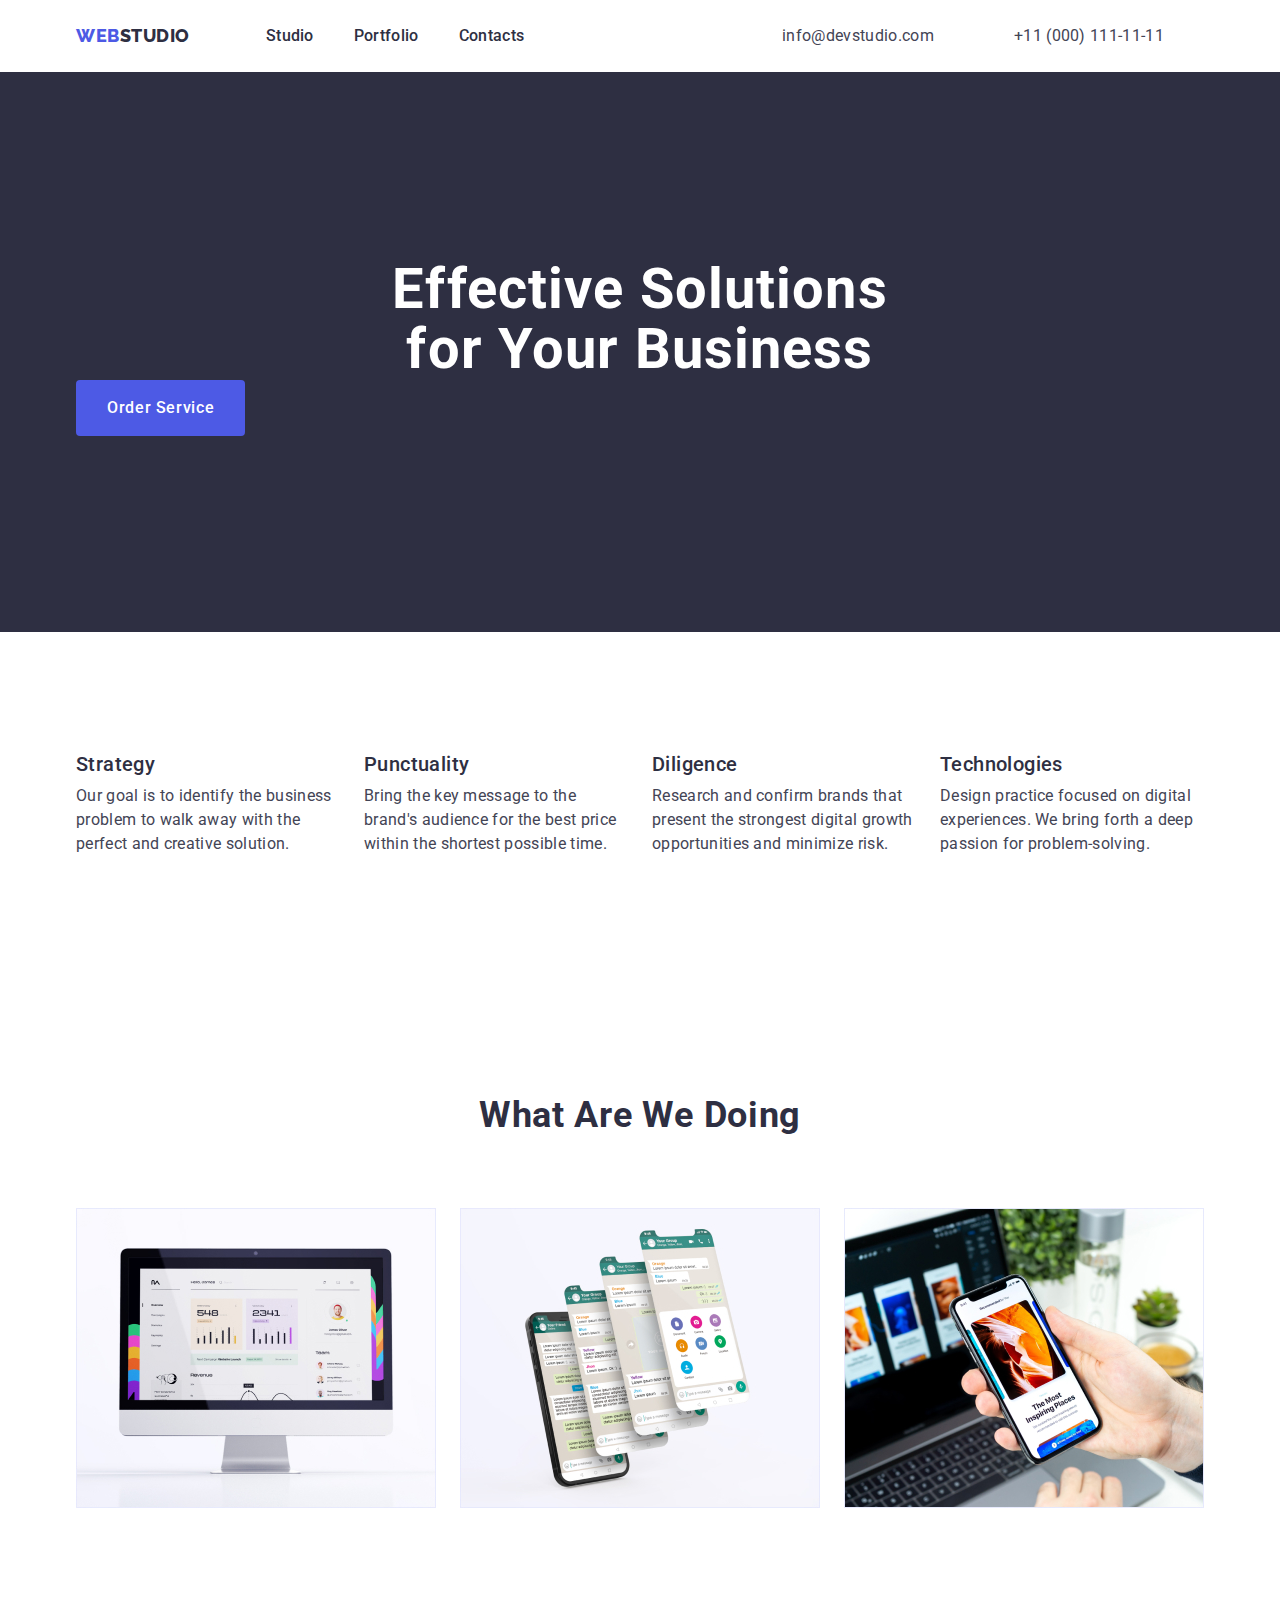
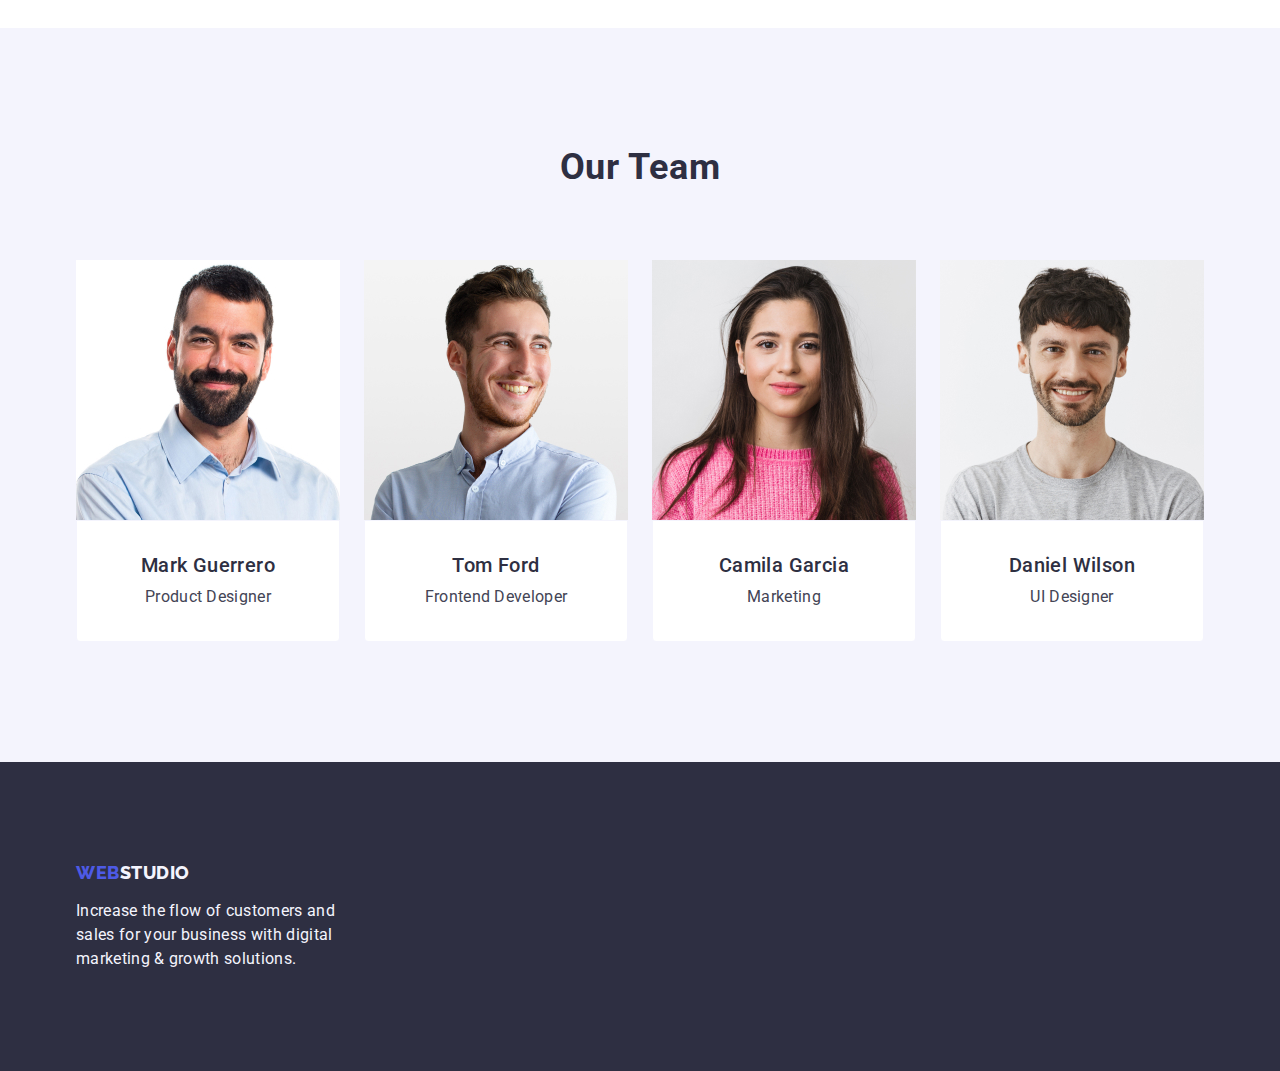
==== commit 42562ec0: "update" ====
--- a/index.html
+++ b/index.html
@@ -132,7 +132,7 @@
         </div>
       </section>
       <!-- TEAM -->
-      <section class="section-team container">
+      <section class="section-team">
         <div class="container">
           <h2 class="about">Our Team</h2>
           <ul class="team-list list">
--- a/css/styles.css
+++ b/css/styles.css
@@ -50,10 +50,9 @@
 
 .container {
   width: 1158px;
+  padding: 0 15px;
   margin-left: auto;
   margin-right: auto;
-  padding-left: 15px;
-  padding-right: 15px;
 }
 
 /* COMPONENT */
@@ -74,6 +73,7 @@
 
 /* HEADER */
 .top-header {
+  border-bottom: 1px var(--color-cornflower);
   margin-bottom: 0;
 }
 .page-header-container {
@@ -81,7 +81,6 @@
   align-items: center;
   padding-top: 24px;
   padding-bottom: 24px;
-  border-bottom: 1px solid var(--color-cornflower);
 }
 .nav {
   display: flex;
@@ -106,25 +105,21 @@
 }
 .menu {
   display: flex;
+  gap: 40px;
+}
+
+.menu-link.link {
+  padding: 24px 0;
+  font-weight: 500;
+  font-size: 16px;
+  line-height: 1.5;
+  letter-spacing: 0.02em;
+  color: var(--color-navy-blue);
+}
+.address {
+  display: flex;
   align-items: center;
   gap: 40px;
-}
-
-.menu-item:not(:last-child) {
-  padding-top: 24px;
-  padding-bottom: 24px;
-}
-
-.menu-link.link {
-  font-weight: 500;
-  font-size: 16px;
-  line-height: 1.5;
-  letter-spacing: 0.02em;
-  color: var(--color-navy-blue);
-}
-.address {
-  display: flex;
-  align-items: center;
 }
 .address-item.link {
   color: var(--color-slate);
@@ -224,8 +219,7 @@
 }
 /* TEAM */
 .section-team {
-  padding-top: 120px;
-  padding-bottom: 120px;
+  padding: 120px 0;
   gap: 24px;
   background-color: var(--color-cloud);
 }
@@ -337,8 +331,8 @@
   padding-right: 120px;
 }
 .portfolio-text {
+  border: 1px solid var(--color-cornflower);
   border-top: none;
-  border: 1px solid var(--color-cornflower);
   background-color: var(--color-white);
   padding: 32px 16px;
 }
